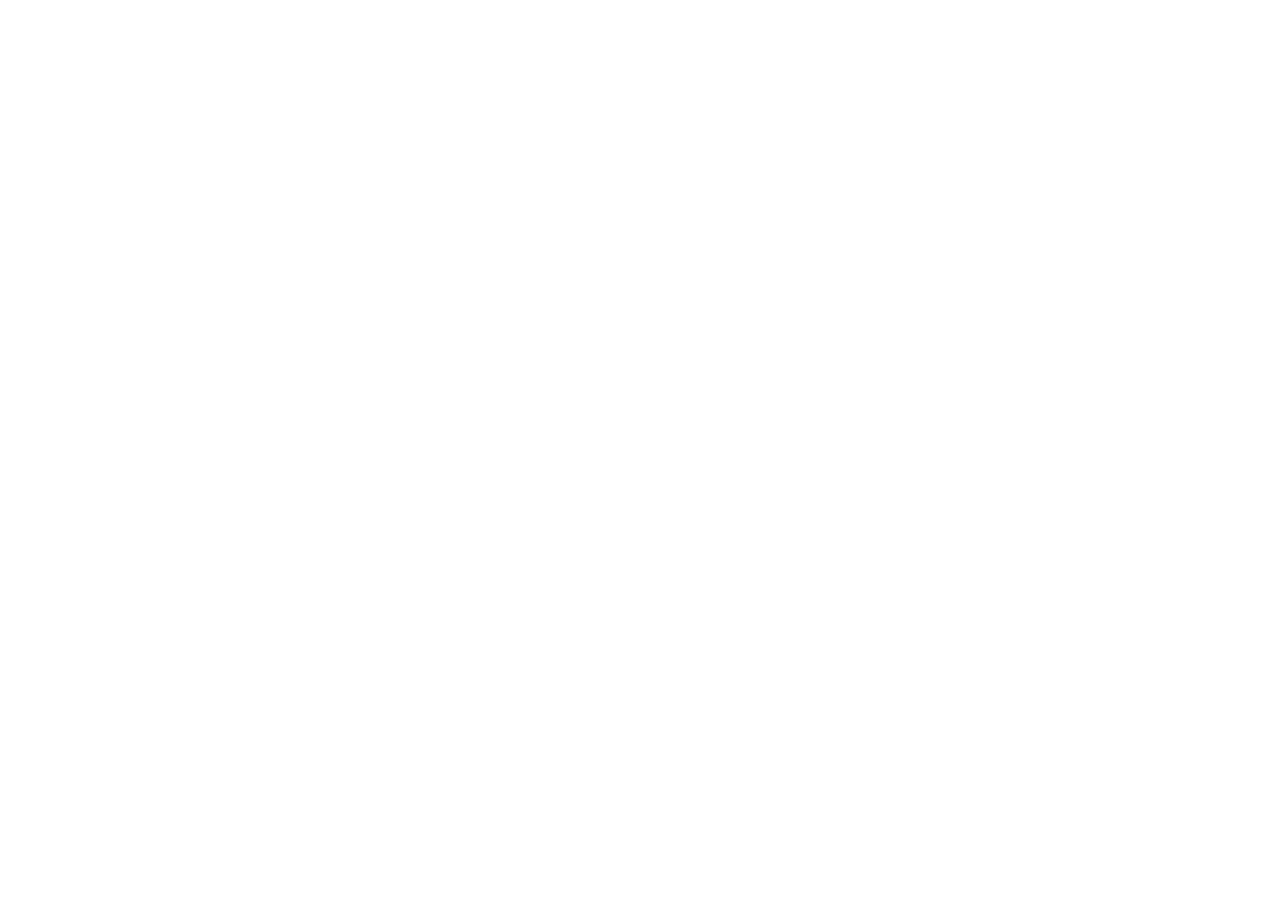
==== web/index.html @ f75c671b "project initialization" ====
<!DOCTYPE html>
<html>
<head>
  <!--
    If you are serving your web app in a path other than the root, change the
    href value below to reflect the base path you are serving from.

    The path provided below has to start and end with a slash "/" in order for
    it to work correctly.

    For more details:
    * https://developer.mozilla.org/en-US/docs/Web/HTML/Element/base

    This is a placeholder for base href that will be replaced by the value of
    the `--base-href` argument provided to `flutter build`.
  -->
  <base href="$FLUTTER_BASE_HREF">

  <meta charset="UTF-8">
  <meta content="IE=Edge" http-equiv="X-UA-Compatible">
  <meta name="description" content="A new Flutter project.">

  <!-- iOS meta tags & icons -->
  <meta name="apple-mobile-web-app-capable" content="yes">
  <meta name="apple-mobile-web-app-status-bar-style" content="black">
  <meta name="apple-mobile-web-app-title" content="flutter_bangumi">
  <link rel="apple-touch-icon" href="icons/Icon-192.png">

  <!-- Favicon -->
  <link rel="icon" type="image/png" href="favicon.png"/>

  <title>flutter_bangumi</title>
  <link rel="manifest" href="manifest.json">

  <script>
    // The value below is injected by flutter build, do not touch.
    var serviceWorkerVersion = null;
  </script>
  <!-- This script adds the flutter initialization JS code -->
  <script src="flutter.js" defer></script>
</head>
<body>
  <script>
    window.addEventListener('load', function(ev) {
      // Download main.dart.js
      _flutter.loader.loadEntrypoint({
        serviceWorker: {
          serviceWorkerVersion: serviceWorkerVersion,
        }
      }).then(function(engineInitializer) {
        return engineInitializer.initializeEngine();
      }).then(function(appRunner) {
        return appRunner.runApp();
      });
    });
  </script>
</body>
</html>
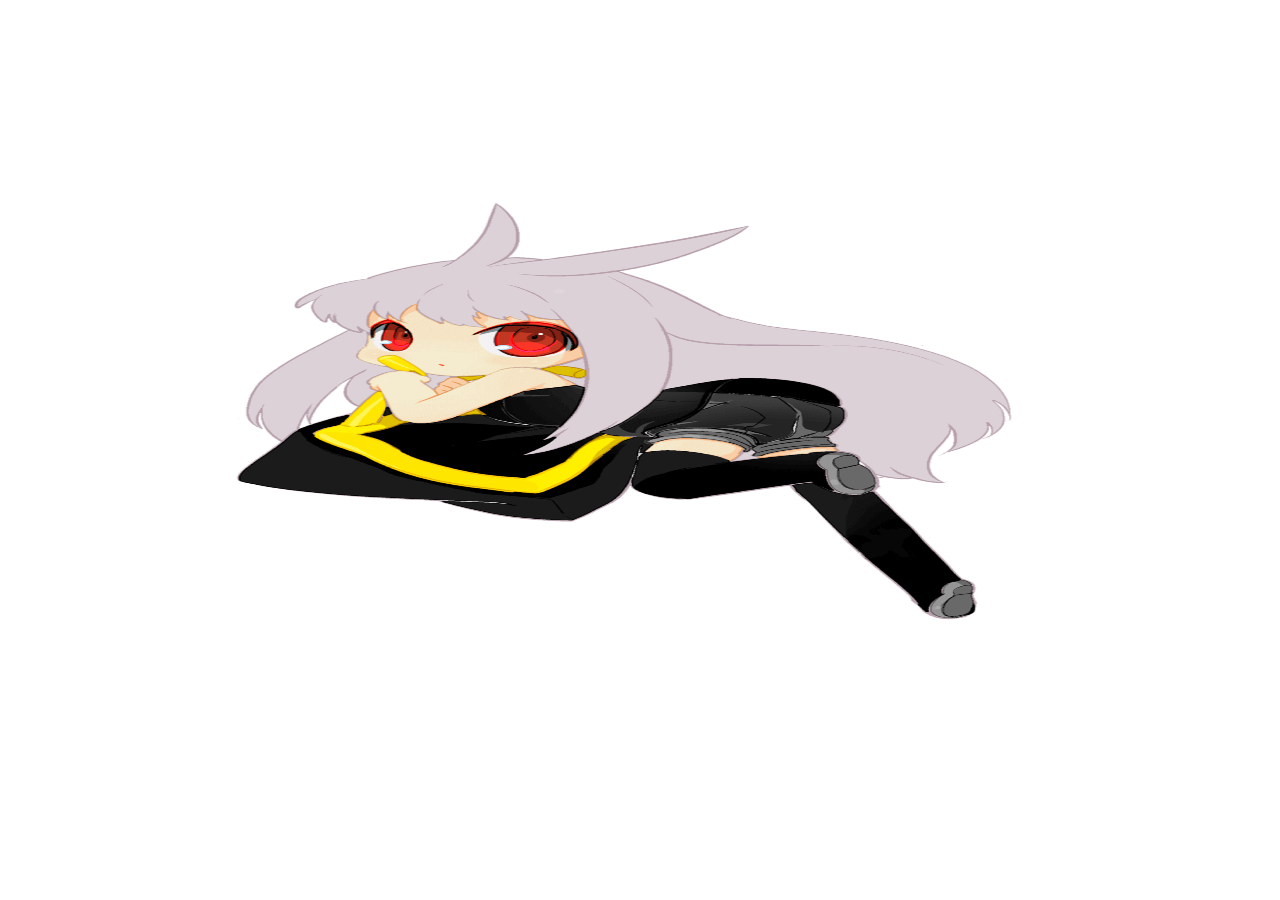
==== commit 85620302: "linux, macos, web & windows (app icon, splash screen & configuration)" ====
--- a/web/index.html
+++ b/web/index.html
@@ -1,6 +1,4 @@
-<!DOCTYPE html>
-<html>
-<head>
+<!DOCTYPE html><html><head>
   <!--
     If you are serving your web app in a path other than the root, change the
     href value below to reflect the base path you are serving from.
@@ -27,7 +25,7 @@
   <link rel="apple-touch-icon" href="icons/Icon-192.png">
 
   <!-- Favicon -->
-  <link rel="icon" type="image/png" href="favicon.png"/>
+  <link rel="icon" type="image/png" href="favicon.png">
 
   <title>flutter_bangumi</title>
   <link rel="manifest" href="manifest.json">
@@ -37,7 +35,10 @@
     var serviceWorkerVersion = null;
   </script>
   <!-- This script adds the flutter initialization JS code -->
-  <script src="flutter.js" defer></script>
+  <script src="flutter.js" defer=""></script>
+  <link rel="stylesheet" type="text/css" href="splash/style.css">
+  <meta content="width=device-width, initial-scale=1.0, maximum-scale=1.0, user-scalable=no" name="viewport">
+  <script src="splash/splash.js"></script>
 </head>
 <body>
   <script>
@@ -54,5 +55,6 @@
       });
     });
   </script>
-</body>
-</html>
+
+
+</body></html>--- a/web/splash/style.css
+++ b/web/splash/style.css
@@ -0,0 +1,64 @@
+html {
+  height: 100%
+}
+
+body {
+  margin: 0;
+  min-height: 100%;
+  background-color: #ffffff;
+  background-image: url("img/light-background.png");
+  background-size: 100% 100%;
+}
+
+.center {
+  margin: 0;
+  position: absolute;
+  top: 50%;
+  left: 50%;
+  -ms-transform: translate(-50%, -50%);
+  transform: translate(-50%, -50%);
+}
+
+.contain {
+  display:block;
+  width:100%; height:100%;
+  object-fit: contain;
+}
+
+.stretch {
+  display:block;
+  width:100%; height:100%;
+}
+
+.cover {
+  display:block;
+  width:100%; height:100%;
+  object-fit: cover;
+}
+
+.bottom {
+  position: absolute;
+  bottom: 0;
+  left: 50%;
+  -ms-transform: translate(-50%, 0);
+  transform: translate(-50%, 0);
+}
+
+.bottomLeft {
+  position: absolute;
+  bottom: 0;
+  left: 0;
+}
+
+.bottomRight {
+  position: absolute;
+  bottom: 0;
+  right: 0;
+}
+
+@media (prefers-color-scheme: dark) {
+  body {
+    background-color: #000000;
+    background-image: url("img/dark-background.png");
+  }
+}
